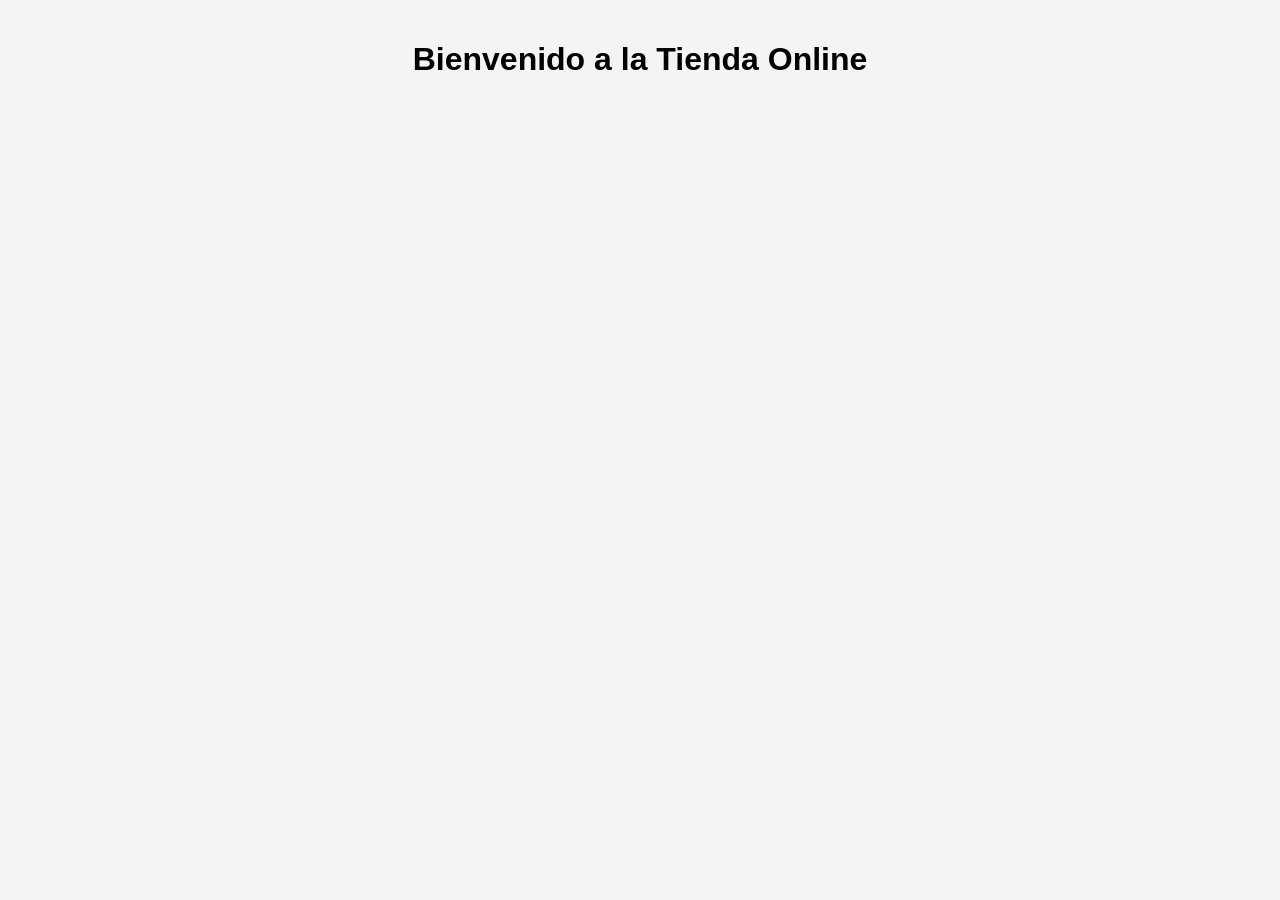
==== Frontend/index.html @ 9d07c1fb "Frontend initialized / First commit" ====
<!DOCTYPE html>
<html lang="es">
<head>
    <meta charset="UTF-8">
    <meta name="viewport" content="width=device-width, initial-scale=1.0">
    <title>StoreApp</title>
    <link rel="stylesheet" href="css/styles.css">
</head>
<body>
    <h1>Bienvenido a la Tienda Online</h1>
    <div id="productos"></div>

    <script src="js/app.js"></script>
</body>
</html>
---- Frontend/css/styles.css ----
body {
    font-family: Arial, sans-serif;
    margin: 0;
    padding: 0;
    background-color: #f4f4f4;
}

h1 {
    text-align: center;
    padding: 20px;
}
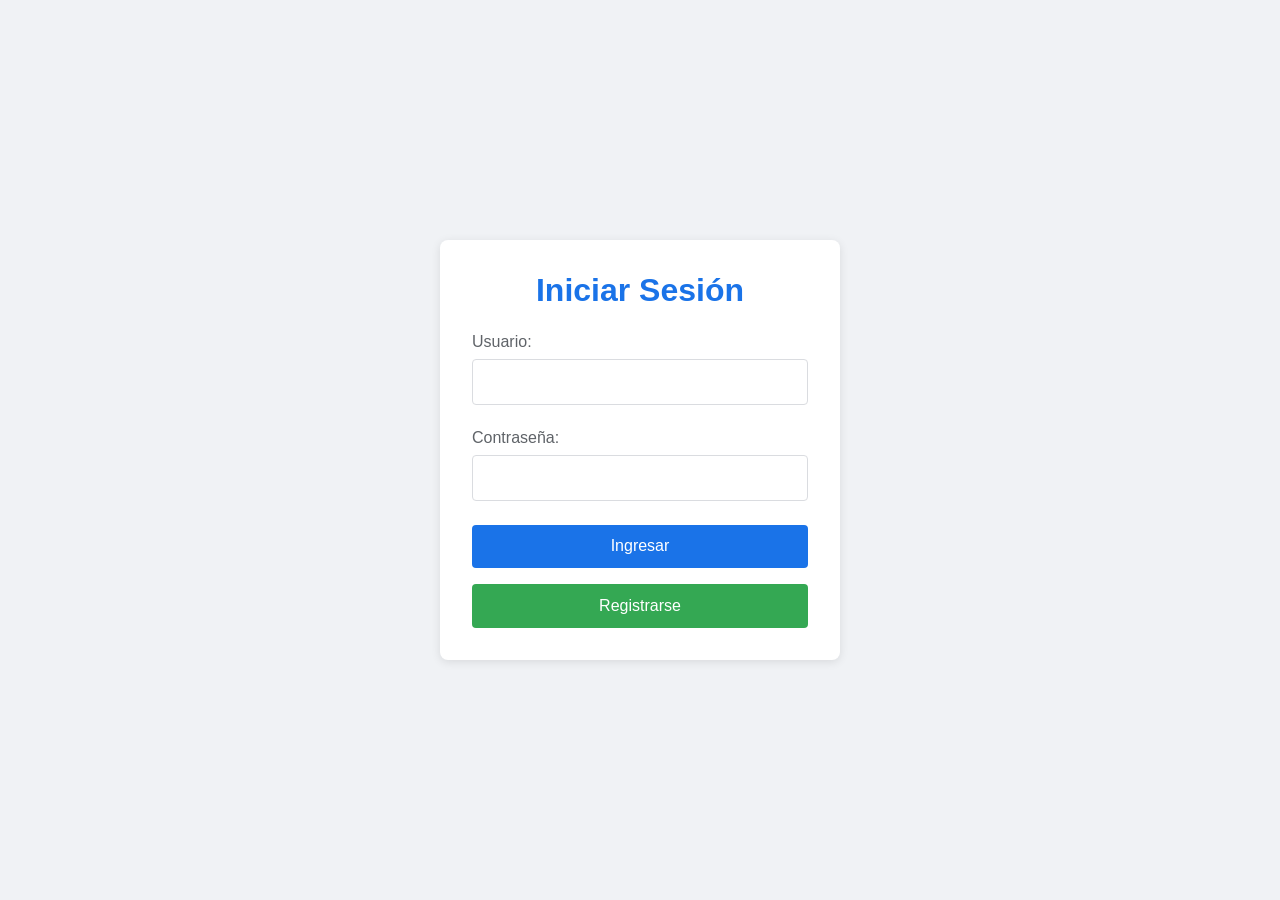
==== commit ff8897c5: "Add: Login" ====
--- a/Frontend/index.html
+++ b/Frontend/index.html
@@ -3,13 +3,25 @@
 <head>
     <meta charset="UTF-8">
     <meta name="viewport" content="width=device-width, initial-scale=1.0">
-    <title>StoreApp</title>
+    <title>Login Responsive</title>
     <link rel="stylesheet" href="css/styles.css">
 </head>
 <body>
-    <h1>Bienvenido a la Tienda Online</h1>
-    <div id="productos"></div>
-
-    <script src="js/app.js"></script>
+    <div class="login-container">
+        <h1>Iniciar Sesión</h1>
+        <form id="loginForm">
+            <div class="form-group">
+                <label for="username">Usuario:</label>
+                <input type="text" id="username" required>
+            </div>
+            <div class="form-group">
+                <label for="password">Contraseña:</label>
+                <input type="password" id="password" required>
+            </div>
+            <button type="submit">Ingresar</button>
+        </form>
+        <button class="register-btn" id="registerBtn">Registrarse</button>
+    </div>
+    <script src="js/script.js"></script>
 </body>
-</html>
+</html>
--- a/Frontend/css/styles.css
+++ b/Frontend/css/styles.css
@@ -1,11 +1,85 @@
-body {
-    font-family: Arial, sans-serif;
+* {
     margin: 0;
     padding: 0;
-    background-color: #f4f4f4;
+    box-sizing: border-box;
+    font-family: Arial, sans-serif;
+}
+
+body {
+    display: flex;
+    justify-content: center;
+    align-items: center;
+    min-height: 100vh;
+    background: #f0f2f5;
+}
+
+.login-container {
+    background: white;
+    padding: 2rem;
+    border-radius: 8px;
+    box-shadow: 0 2px 10px rgba(0,0,0,0.1);
+    width: 100%;
+    max-width: 400px;
 }
 
 h1 {
     text-align: center;
-    padding: 20px;
+    margin-bottom: 1.5rem;
+    color: #1a73e8;
 }
+
+.form-group {
+    margin-bottom: 1.5rem;
+}
+
+label {
+    display: block;
+    margin-bottom: 0.5rem;
+    color: #5f6368;
+}
+
+input {
+    width: 100%;
+    padding: 0.8rem;
+    border: 1px solid #dadce0;
+    border-radius: 4px;
+    font-size: 1rem;
+}
+
+input:focus {
+    outline: none;
+    border-color: #1a73e8;
+    box-shadow: 0 0 0 2px rgba(26,115,232,0.2);
+}
+
+button {
+    width: 100%;
+    padding: 0.8rem;
+    background: #1a73e8;
+    color: white;
+    border: none;
+    border-radius: 4px;
+    font-size: 1rem;
+    cursor: pointer;
+    transition: background 0.3s;
+}
+
+button:hover {
+    background: #1557b0;
+}
+
+.register-btn {
+    margin-top: 1rem;
+    background: #34a853;
+}
+
+.register-btn:hover {
+    background: #2a7e3f;
+}
+
+@media (max-width: 480px) {
+    .login-container {
+        margin: 1rem;
+        padding: 1.5rem;
+    }
+}
